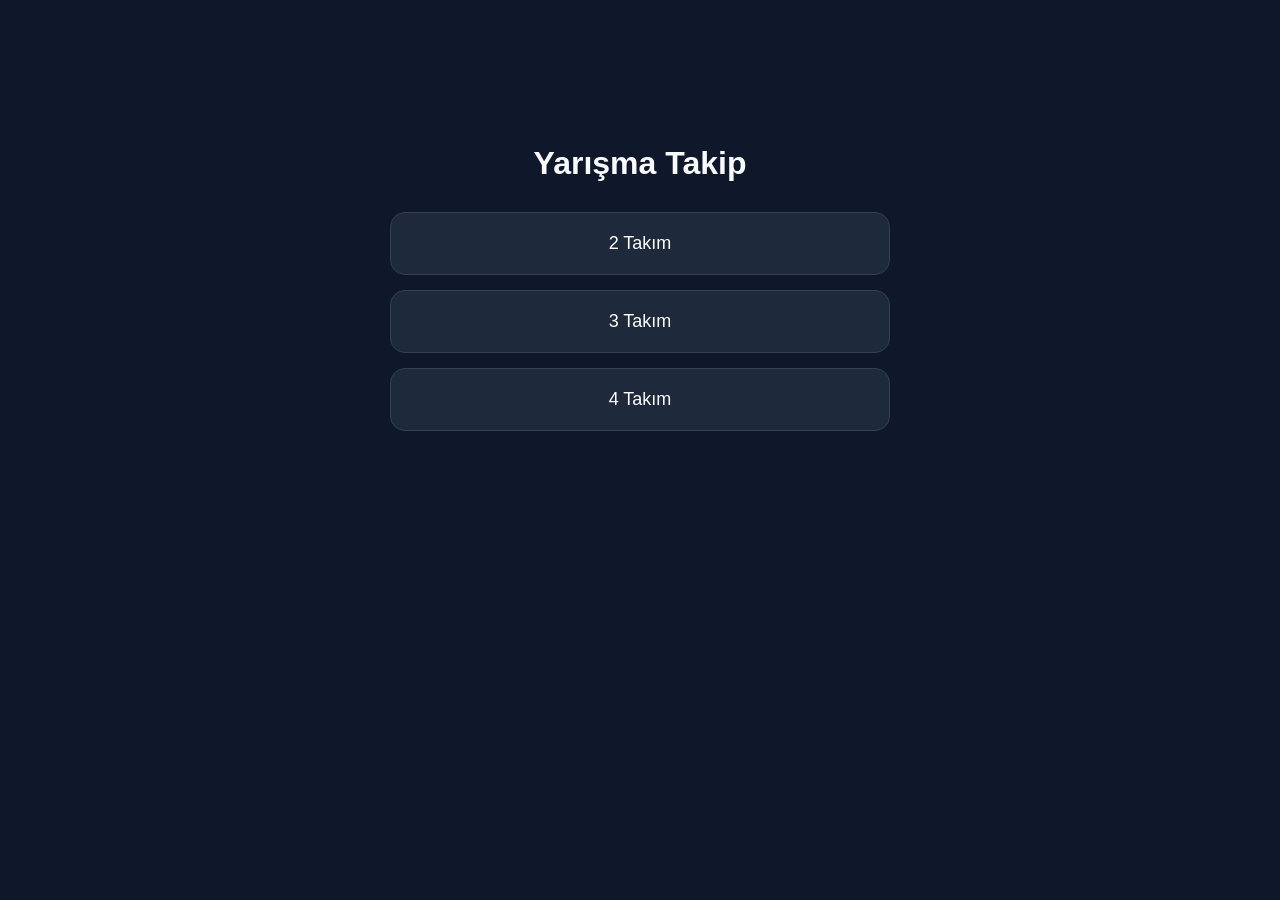
==== index.html @ e1b6f2c0 "Add files via upload" ====
<!DOCTYPE html>
<html lang="tr">
<head>
    <meta charset="UTF-8">
    <meta name="viewport" content="width=device-width, initial-scale=1.0, maximum-scale=1.0, user-scalable=no">
    <meta name="theme-color" content="#38bdf8">
    <meta name="description" content="Yarışma soruları ve takım puanlarını takip eden çevrimdışı çalışan uygulama">
    <title>Yarışma Takip v1.3</title>
    <link rel="manifest" href="manifest.json">
    <link rel="icon" type="image/svg+xml" href="data:image/svg+xml,<svg xmlns='http://www.w3.org/2000/svg' viewBox='0 0 192 192'><rect fill='%230f172a' width='192' height='192'/><rect fill='%2338bdf8' x='48' y='48' width='96' height='96' rx='10'/><text x='96' y='120' font-size='60' font-weight='bold' fill='%230f172a' text-anchor='middle'>Y</text></svg>">
    <link rel="apple-touch-icon" href="data:image/svg+xml,<svg xmlns='http://www.w3.org/2000/svg' viewBox='0 0 192 192'><rect fill='%230f172a' width='192' height='192'/><rect fill='%2338bdf8' x='48' y='48' width='96' height='96' rx='10'/><text x='96' y='120' font-size='60' font-weight='bold' fill='%230f172a' text-anchor='middle'>Y</text></svg>">
    <style>
        :root {
            --bg-color: #0f172a;
            --card-bg: #1e293b;
            --text-color: #f8fafc;
            --accent-color: #38bdf8;
            --danger: #ef4444;
            --success: #22c55e;
            --warning: #f59e0b;
            --border-color: #334155;
        }

        * { box-sizing: border-box; margin: 0; padding: 0; font-family: -apple-system, BlinkMacSystemFont, 'Segoe UI', Roboto, sans-serif; }
        body { background-color: var(--bg-color); color: var(--text-color); padding: 10px; overflow-x: hidden; }
        .container { width: 100%; max-width: 500px; margin: 0 auto; }

        /* Sayaç */
        .timer-display { font-size: 42px; font-weight: bold; text-align: center; margin: 10px 0; color: var(--accent-color); font-variant-numeric: tabular-nums; }
        .timer-display.finished { color: var(--danger); animation: shake 0.5s; }
        @keyframes shake { 0%, 100% { transform: translateX(0); } 25% { transform: translateX(-5px); } 75% { transform: translateX(5px); } }

        /* Stats & Controls */
        .controls-row { display: flex; justify-content: flex-end; margin-bottom: 10px; }
        .edit-mode-btn { background: var(--card-bg); color: var(--warning); border: 1px solid var(--warning); padding: 6px 12px; border-radius: 8px; font-size: 12px; cursor: pointer; }
        .edit-mode-btn.active { background: var(--warning); color: #000; }

        .header-stats { display: grid; grid-template-columns: repeat(auto-fit, minmax(60px, 1fr)); gap: 8px; background: var(--card-bg); padding: 15px; border-radius: 12px; margin-bottom: 15px; border: 1px solid var(--border-color); }
        .stat-item { text-align: center; }
        .stat-item span { display: block; font-size: 9px; color: #94a3b8; }
        .stat-item b { font-size: 14px; color: var(--accent-color); }

        /* Table */
        .table-wrapper { width: 100%; overflow-x: auto; background: var(--card-bg); border-radius: 12px; border: 1px solid var(--border-color); }
        table { width: 100%; border-collapse: collapse; min-width: 350px; }
        th, td { padding: 14px 8px; text-align: center; border-bottom: 1px solid var(--border-color); font-size: 14px; }
        th { background: #334155; color: #cbd5e1; }
        
        /* Satır tıklama ve silme animasyonu */
        tr.clickable { cursor: pointer; transition: background 0.2s; }
        tr.clickable:active { background: #334155; }
        .delete-cell { display: none; color: var(--danger); font-weight: bold; width: 40px; }
        .edit-active .delete-cell { display: table-cell; }

        /* Floating Button */
        .fab { position: fixed; bottom: 25px; right: 25px; width: 65px; height: 65px; background: var(--accent-color); border-radius: 50%; display: flex; align-items: center; justify-content: center; font-size: 35px; box-shadow: 0 8px 20px rgba(0,0,0,0.4); border: none; color: #0f172a; z-index: 100; }

        /* Modal */
        .modal { display: none; position: fixed; top: 0; left: 0; width: 100%; height: 100%; background: rgba(0,0,0,0.9); z-index: 1000; overflow-y: auto; padding: 15px; }
        .modal-content { background: var(--card-bg); padding: 20px; border-radius: 20px; width: 100%; max-width: 400px; margin: 10px auto; border: 1px solid var(--border-color); }

        .chip-group { display: flex; gap: 8px; margin-bottom: 12px; flex-wrap: wrap; }
        .chip { flex: 1; min-width: 50px; padding: 10px 5px; background: #0f172a; border: 1px solid var(--border-color); border-radius: 10px; text-align: center; font-size: 12px; }
        .chip.active { border-color: var(--accent-color); color: var(--accent-color); }
        .chip.correct.active { background: var(--success); color: white; border-color: var(--success); }
        .chip.wrong.active { background: var(--danger); color: white; border-color: var(--danger); }
        .chip.timer-btn { background: #334155; border: none; color: white; }
        
        .save-btn { width: 100%; padding: 16px; background: var(--accent-color); color: #0f172a; border-radius: 12px; border: none; font-weight: bold; font-size: 16px; margin-top: 15px; }
        #setup-screen button { width: 100%; padding: 20px; margin-bottom: 15px; background: var(--card-bg); color: white; border: 1px solid var(--border-color); border-radius: 15px; font-size: 18px; }
        
        .puan-input-row { display: flex; align-items: center; justify-content: space-between; margin-bottom: 8px; }
        input[type="number"] { width: 65px; background: #0f172a; border: 1px solid var(--border-color); color: var(--accent-color); padding: 6px; border-radius: 8px; text-align: center; }
        
        .puan-controls { display: flex; align-items: center; gap: 8px; }
        .puan-btn { background: var(--card-bg); border: 1px solid var(--border-color); color: var(--text-color); width: 32px; height: 32px; padding: 0; border-radius: 8px; cursor: pointer; font-weight: bold; font-size: 16px; transition: all 0.2s; }
        .puan-btn:hover { background: var(--accent-color); color: #0f172a; border-color: var(--accent-color); }
        
        /* Timer Section */
        #timer-section { background: var(--card-bg); padding: 15px; border-radius: 12px; border: 1px solid var(--border-color); margin-bottom: 15px; }
    </style>
</head>
<body>

<div class="container">
    <div id="setup-screen" style="margin-top: 15vh; text-align: center;">
        <h1 style="margin-bottom: 30px;">Yarışma Takip</h1>
        <button onclick="startApp(2)">2 Takım</button>
        <button onclick="startApp(3)">3 Takım</button>
        <button onclick="startApp(4)">4 Takım</button>
    </div>

    <div id="main-screen" style="display: none;">
        <div class="controls-row">
            <button class="edit-mode-btn" id="edit-toggle" onclick="toggleEditMode()">Tabloyu Düzenle</button>
            <button class="edit-mode-btn" id="clear-all" onclick="clearAllData()" style="margin-left:8px; display:none;">Tümünü Sil</button>
            <button class="edit-mode-btn" id="return-to-setup" onclick="returnToTeamSelection()" style="margin-left:8px;">Takım Seçimine Dön</button>
        </div>

        <div class="header-stats" id="stats-bar"></div>
        
        <div class="table-wrapper">
            <table id="main-table">
                <thead><tr id="table-head"><th>#</th></tr></thead>
                <tbody id="table-body"></tbody>
            </table>
        </div>
        <button class="fab" onclick="openModal()">+</button>
    </div>
</div>

<div class="modal" id="entry-modal">
    <div class="modal-content">
        <h3 id="modal-title" style="text-align: center; margin-bottom: 15px;">Yeni Soru</h3>
        
        <div id="timer-section">
            <div class="timer-display" id="timer-text">00</div>
            <div id="timer-start-buttons" class="chip-group">
                <div class="chip timer-btn" onclick="startTimer(15)">15s</div>
                <div class="chip timer-btn" onclick="startTimer(20)">20s</div>
                <div class="chip timer-btn" onclick="startTimer(25)">25s</div>
                <div class="chip timer-btn" onclick="startTimer(30)">30s</div>
            </div>
            <div id="timer-control-buttons" class="chip-group" style="display:none;">
                <div class="chip timer-btn" onclick="addTime(5)">+5s</div>
                <div class="chip timer-btn" onclick="addTime(10)">+10s</div>
                <div class="chip timer-btn" onclick="addTime(15)">+15s</div>
                <div class="chip timer-btn" onclick="resetTimer()" style="color:var(--danger)">X</div>
            </div>
        </div>

        <div class="form-section" style="border-top: 1px solid var(--border-color); padding-top:10px;">
            <label style="font-size: 11px; color: #94a3b8;">BONUS</label>
            <div class="chip-group">
                <div class="chip active bonus-chip" onclick="setBonus(1, this)">x1</div>
                <div class="chip bonus-chip" onclick="setBonus(2, this)">x2</div>
                <div class="chip bonus-chip" onclick="setBonus(3, this)">x3</div>
                <div class="chip bonus-chip" onclick="setBonus(4, this)">x4</div>
            </div>
        </div>

        <div id="team-inputs-container"></div>

        <div class="manual-puan-section" style="margin-top:15px; border-top: 1px dashed var(--border-color); padding-top:10px;">
            <label style="font-size: 11px; color: #94a3b8; display: block; margin-bottom: 8px;">HESAPLANAN PUANLAR</label>
            <div id="manual-puan-inputs"></div>
        </div>

        <button class="save-btn" id="save-btn" onclick="saveEntry()">KAYDET</button>
        <button onclick="closeModal()" style="width: 100%; padding: 12px; background: transparent; color: #94a3b8; border: none;">Kapat</button>
    </div>
</div>

<script>
    let teamCount = 0, scores = [], isEditMode = false;
    let currentBonus = 1, currentResponses = [], currentManualScores = [];
    let editingIndex = -1; // -1 ise yeni kayıt, >=0 ise güncelleme
    let timeLeft = 0, timerInterval = null, audioContext = null, ringtoneOscillators = [];
    let isTimerActive = false; // Sayaç aktif durumunu takip et

    // Verileri localStorage'a kaydet
    function saveData() {
        localStorage.setItem('contestData', JSON.stringify({
            teamCount: teamCount,
            scores: scores
        }));
    }

    // Verileri localStorage'dan yükle
    function loadData() {
        const saved = localStorage.getItem('contestData');
        if (saved) {
            const data = JSON.parse(saved);
            teamCount = data.teamCount;
            scores = data.scores;
        }
    }

    // Sayfa yüklenirken veri yükle
    window.addEventListener('load', () => {
        loadData();
        if (teamCount > 0) {
            // Eğer kayıtlı takım sayısı varsa direkt ana ekrana git
            document.getElementById('setup-screen').style.display = 'none';
            document.getElementById('main-screen').style.display = 'block';
            const head = document.getElementById('table-head');
            head.innerHTML = '<th>#</th>';
            for(let i=1; i<=teamCount; i++) {
                let th = document.createElement('th'); th.innerText = 'T' + i; head.appendChild(th);
            }
            let delTh = document.createElement('th'); delTh.className = 'delete-cell'; delTh.innerText = 'Sil';
            head.appendChild(delTh);
            renderTable();
            updateStats();
        }
    });

    function startBeep() {
        if (ringtoneOscillators.length > 0) return; // Zaten çalıyorsa tekrar başlatma

        audioContext = new (window.AudioContext || window.webkitAudioContext)();
        const frequencies = [440, 554.37, 659.25]; // C5, C#5, E5
        const gainNode = audioContext.createGain();
        gainNode.gain.setValueAtTime(0.05, audioContext.currentTime);
        gainNode.connect(audioContext.destination);

        frequencies.forEach(freq => {
            const osc = audioContext.createOscillator();
            osc.type = 'sine';
            osc.frequency.setValueAtTime(freq, audioContext.currentTime);
            osc.connect(gainNode);
            osc.start();
            ringtoneOscillators.push(osc);
        });
    };

    function stopBeep() {
        ringtoneOscillators.forEach(osc => {
            osc.stop();
            osc.disconnect();
        });
        ringtoneOscillators = [];
        if (audioContext) {
            audioContext.close();
            audioContext = null;
        }
    }

    function startTimer(s) { 
        stopBeep(); // Yeni zamanlayıcı başladığında sesi durdur
        clearInterval(timerInterval); timeLeft = s; isTimerActive = true; 
        updateTimerUI();
        timerInterval = setInterval(() => {
            timeLeft--; updateTimerUI();
            if(timeLeft <= 0) { 
                clearInterval(timerInterval); 
                startBeep(); // Zaman 0'a ulaştığında sürekli çal
                document.getElementById('timer-text').classList.add('finished'); 
            }
        }, 1000);
    }
    function addTime(s) { 
        stopBeep(); // Sürekli sesi durdur
        timeLeft += s; updateTimerUI(); document.getElementById('timer-text').classList.remove('finished'); 
    }
    function resetTimer() { 
        stopBeep(); // Sürekli sesi durdur
        clearInterval(timerInterval); timeLeft = 0; isTimerActive = false; updateTimerUI(); document.getElementById('timer-text').classList.remove('finished'); 
    }
    function updateTimerUI() { 
        document.getElementById('timer-text').innerText = timeLeft < 0 ? 0 : timeLeft; 
        // Buton görünürlüğünü güncelle
        document.getElementById('timer-start-buttons').style.display = isTimerActive ? 'none' : 'flex';
        document.getElementById('timer-control-buttons').style.display = isTimerActive ? 'flex' : 'none';
    }

    function startApp(count) {
        // Takım sayısı değişmediyse eski verileri koru
        if (teamCount === 0) {
            // İlk seçim
            teamCount = count;
            scores = [];
        } else if (teamCount !== count) {
            // Takım sayısı değişti, eski veriyi koru ancak konrolsüz olmayabilir
            teamCount = count;
        }
        
        document.getElementById('setup-screen').style.display = 'none';
        document.getElementById('main-screen').style.display = 'block';
        
        const head = document.getElementById('table-head');
        head.innerHTML = '<th>#</th>';
        for(let i=1; i<=teamCount; i++) {
            let th = document.createElement('th'); th.innerText = 'T' + i; head.appendChild(th);
        }
        let delTh = document.createElement('th'); delTh.className = 'delete-cell'; delTh.innerText = 'Sil';
        head.appendChild(delTh);
        
        renderTable();
        updateStats();
        saveData();
    }

    function toggleEditMode() {
        isEditMode = !isEditMode;
        const btn = document.getElementById('edit-toggle');
        const clearBtn = document.getElementById('clear-all');
        const table = document.getElementById('main-table');
        
        if(isEditMode) {
            btn.innerText = "Tamam"; btn.classList.add('active');
            clearBtn.style.display = 'block';
            table.classList.add('edit-active');
        } else {
            btn.innerText = "Tabloyu Düzenle"; btn.classList.remove('active');
            clearBtn.style.display = 'none';
            table.classList.remove('edit-active');
        }
    }

    function openModal(index = -1) {
        editingIndex = index;
        resetTimer();
        document.getElementById('modal-title').innerText = index === -1 ? "Yeni Soru Girişi" : `Soru ${scores[index].question} Düzenle`;
        document.getElementById('timer-section').style.display = index === -1 ? 'block' : 'none';

        if(index === -1) {
            currentBonus = 1;
            currentResponses = new Array(teamCount).fill(false);
            currentManualScores = new Array(teamCount).fill(0);
        } else {
            const data = scores[index];
            currentBonus = data.bonus || 1;
            currentResponses = [...data.responses];
            currentManualScores = [...data.teamScores];
        }

        renderForm();
        document.getElementById('entry-modal').style.display = 'block';
    }

    function renderForm() {
        // Bonus Chip Sync
        document.querySelectorAll('.bonus-chip').forEach((c, idx) => {
            c.classList.toggle('active', (idx + 1) === currentBonus);
        });

        const container = document.getElementById('team-inputs-container');
        container.innerHTML = '';
        for(let i=0; i<teamCount; i++) {
            const div = document.createElement('div');
            div.innerHTML = `
                <div style="font-size:12px; margin: 10px 0 5px 0;">Takım ${i+1}:</div>
                <div class="chip-group">
                    <div class="chip wrong ${!currentResponses[i] ? 'active' : ''}" id="t${i}-w" onclick="setResponse(${i}, false)">Yanlış</div>
                    <div class="chip correct ${currentResponses[i] ? 'active' : ''}" id="t${i}-c" onclick="setResponse(${i}, true)">Doğru</div>
                </div>
            `;
            container.appendChild(div);
        }
        refreshManualInputs();
    }

    function setResponse(idx, val) {
        currentResponses[idx] = val;
        renderForm();
        autoCalculate();
    }

    function setBonus(val, el) {
        currentBonus = val;
        autoCalculate();
        renderForm();
    }

    function autoCalculate() {
        let correctCount = currentResponses.filter(r => r === true).length;
        let points = 0;
        if (correctCount > 0) {
            if (teamCount === 2) points = (correctCount === 1) ? 2 : 1;
            else if (teamCount === 3) points = (correctCount === 1) ? 3 : (correctCount === 2 ? 2 : 1);
            else if (teamCount === 4) points = (5 - correctCount);
        }
        currentManualScores = currentResponses.map(r => r ? (points * currentBonus) : 0);
        refreshManualInputs();
    }

    function refreshManualInputs() {
        const container = document.getElementById('manual-puan-inputs');
        container.innerHTML = '';
        currentManualScores.forEach((s, i) => {
            const row = document.createElement('div');
            row.className = 'puan-input-row';
            row.innerHTML = `
                <span>Takım ${i+1}:</span>
                <div class="puan-controls">
                    <button class="puan-btn" onclick="decreaseScore(${i})">−</button>
                    <input type="number" value="${s}" onchange="updateManualScore(${i}, this.value)">
                    <button class="puan-btn" onclick="increaseScore(${i})">+</button>
                </div>
            `;
            container.appendChild(row);
        });
    }

    function increaseScore(i) { 
        currentManualScores[i] = parseInt(currentManualScores[i]) + 1; 
        refreshManualInputs(); 
    }

    function decreaseScore(i) { 
        currentManualScores[i] = Math.max(0, parseInt(currentManualScores[i]) - 1); 
        refreshManualInputs(); 
    }

    function updateManualScore(i, v) { currentManualScores[i] = parseInt(v) || 0; }

    function saveEntry() {
        const entry = {
            question: editingIndex === -1 ? (scores.length + 1) : scores[editingIndex].question,
            teamScores: [...currentManualScores],
            responses: [...currentResponses],
            bonus: currentBonus
        };

        if(editingIndex === -1) scores.push(entry);
        else scores[editingIndex] = entry;

        renderTable();
        updateStats();
        saveData(); // Verileri kaydet
        closeModal();
    }

    function renderTable() {
        const tbody = document.getElementById('table-body');
        tbody.innerHTML = '';
        // Soruları tersten (en yeni en üstte) göster
        [...scores].reverse().forEach((data, originalIdx) => {
            const realIdx = scores.length - 1 - originalIdx;
            const tr = document.createElement('tr');
            tr.className = 'clickable';
            tr.onclick = () => isEditMode ? null : openModal(realIdx);
            
            let html = `<td><b>${data.question}</b></td>`;
            data.teamScores.forEach(s => {
                html += `<td style="${s > 0 ? 'color: var(--success); font-weight:bold;' : 'color:#475569'}">${s}</td>`;
            });
            html += `<td class="delete-cell" onclick="event.stopPropagation(); deleteRow(${realIdx})">✕</td>`;
            tr.innerHTML = html;
            tbody.appendChild(tr);
        });
    }

    function deleteRow(idx) {
        if(confirm("Bu soruyu silmek istiyor musunuz?")) {
            scores.splice(idx, 1);
            // Soru numaralarını yeniden düzenle
            scores.forEach((s, i) => s.question = i + 1);
            renderTable();
            updateStats();
            saveData(); // Verileri kaydet
        }
    }

    function clearAllData() {
        if(confirm("TÜM veriler silinecek! Emin misiniz?")) {
            scores = [];
            renderTable();
            updateStats();
            toggleEditMode();
            saveData(); // localStorage'ı temizle
        }
    }

    function updateStats() {
        const bar = document.getElementById('stats-bar');
        let totals = new Array(teamCount).fill(0);
        scores.forEach(s => s.teamScores.forEach((pts, idx) => totals[idx] += pts));
        let html = `<div class="stat-item"><span>SORU</span><b>${scores.length}</b></div>`;
        totals.forEach((t, i) => { html += `<div class="stat-item"><span>T${i+1} PK</span><b>${t}</b></div>`; });
        bar.innerHTML = html;
    }

    function closeModal() { 
        document.getElementById('entry-modal').style.display = 'none'; 
        stopBeep(); 
        clearInterval(timerInterval); 
        timeLeft = 0; 
        isTimerActive = false;
        updateTimerUI();
    }

    function returnToTeamSelection() {
        document.getElementById('main-screen').style.display = 'none';
        document.getElementById('setup-screen').style.display = 'block';
        document.getElementById('entry-modal').style.display = 'none'; // Modal'ı kapat
        
        // Düzenleme modunu kapat
        isEditMode = false;
        document.getElementById('edit-toggle').innerText = "Tabloyu Düzenle";
        document.getElementById('edit-toggle').classList.remove('active');
        document.getElementById('clear-all').style.display = 'none';
        
        // Ses ve timer'ı durdur
        stopBeep();
        clearInterval(timerInterval);
        timeLeft = 0;
        isTimerActive = false;
        
        // Verileri kaydet (teamCount ve scores korunur)
        saveData();
    }
</script>

<!-- Service Worker Register -->
<script>
    if ('serviceWorker' in navigator) {
        window.addEventListener('load', () => {
            navigator.serviceWorker.register('service-worker.js')
            .then(reg => console.log('✓ Service Worker yüklendi'))
            .catch(err => console.log('✗ Service Worker hatası:', err));
        });
    }
</script>

</body>
</html>
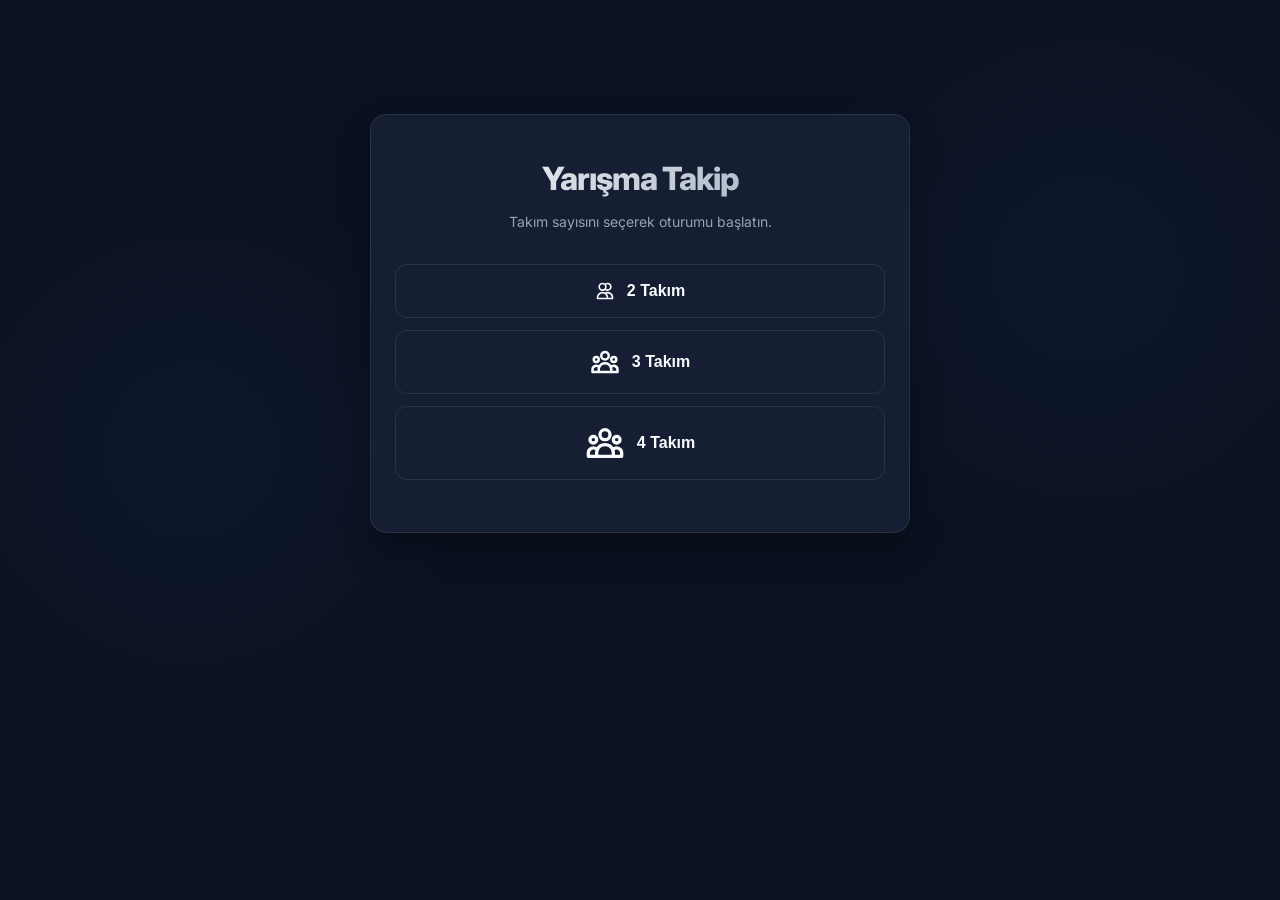
==== commit b8cf942f: "Add files via upload" ====
--- a/index.html
+++ b/index.html
@@ -3,166 +3,984 @@
 <head>
     <meta charset="UTF-8">
     <meta name="viewport" content="width=device-width, initial-scale=1.0, maximum-scale=1.0, user-scalable=no">
-    <meta name="theme-color" content="#38bdf8">
+    <meta name="theme-color" content="#2563eb">
     <meta name="description" content="Yarışma soruları ve takım puanlarını takip eden çevrimdışı çalışan uygulama">
-    <title>Yarışma Takip v1.3</title>
+    <title>Yarışma Takip v1.4</title>
+    
+    <link rel="preconnect" href="https://fonts.googleapis.com">
+    <link rel="preconnect" href="https://fonts.gstatic.com" crossorigin>
+    <link href="https://fonts.googleapis.com/css2?family=Inter:wght@400;500;600;700;800&display=swap" rel="stylesheet">
+    
     <link rel="manifest" href="manifest.json">
-    <link rel="icon" type="image/svg+xml" href="data:image/svg+xml,<svg xmlns='http://www.w3.org/2000/svg' viewBox='0 0 192 192'><rect fill='%230f172a' width='192' height='192'/><rect fill='%2338bdf8' x='48' y='48' width='96' height='96' rx='10'/><text x='96' y='120' font-size='60' font-weight='bold' fill='%230f172a' text-anchor='middle'>Y</text></svg>">
-    <link rel="apple-touch-icon" href="data:image/svg+xml,<svg xmlns='http://www.w3.org/2000/svg' viewBox='0 0 192 192'><rect fill='%230f172a' width='192' height='192'/><rect fill='%2338bdf8' x='48' y='48' width='96' height='96' rx='10'/><text x='96' y='120' font-size='60' font-weight='bold' fill='%230f172a' text-anchor='middle'>Y</text></svg>">
+    <link rel="icon" type="image/svg+xml" href="data:image/svg+xml,<svg xmlns='http://www.w3.org/2000/svg' viewBox='0 0 192 192'><rect fill='%230b1121' width='192' height='192'/><rect fill='%232563eb' x='48' y='48' width='96' height='96' rx='16'/><text x='96' y='124' font-size='64' font-weight='800' fill='%23ffffff' text-anchor='middle' font-family='sans-serif'>Y</text></svg>">
+    <link rel="apple-touch-icon" href="data:image/svg+xml,<svg xmlns='http://www.w3.org/2000/svg' viewBox='0 0 192 192'><rect fill='%230b1121' width='192' height='192'/><rect fill='%232563eb' x='48' y='48' width='96' height='96' rx='16'/><text x='96' y='124' font-size='64' font-weight='800' fill='%23ffffff' text-anchor='middle' font-family='sans-serif'>Y</text></svg>">
+    
     <style>
         :root {
-            --bg-color: #0f172a;
-            --card-bg: #1e293b;
-            --text-color: #f8fafc;
-            --accent-color: #38bdf8;
+            --bg-color: #0b1121; /* Çok derin lacivert/siyah */
+            --surface-color: #151e32; /* Kart arkaplanı */
+            --surface-hover: #1e293b;
+            --border-color: #2a3447;
+            
+            --text-primary: #f8fafc;
+            --text-secondary: #94a3b8;
+            --text-muted: #64748b;
+            
+            --accent: #3b82f6; /* Profesyonel Mavi */
+            --accent-hover: #2563eb;
+            --accent-glow: rgba(59, 130, 246, 0.2);
+            
             --danger: #ef4444;
-            --success: #22c55e;
-            --warning: #f59e0b;
-            --border-color: #334155;
-        }
-
-        * { box-sizing: border-box; margin: 0; padding: 0; font-family: -apple-system, BlinkMacSystemFont, 'Segoe UI', Roboto, sans-serif; }
-        body { background-color: var(--bg-color); color: var(--text-color); padding: 10px; overflow-x: hidden; }
-        .container { width: 100%; max-width: 500px; margin: 0 auto; }
-
-        /* Sayaç */
-        .timer-display { font-size: 42px; font-weight: bold; text-align: center; margin: 10px 0; color: var(--accent-color); font-variant-numeric: tabular-nums; }
-        .timer-display.finished { color: var(--danger); animation: shake 0.5s; }
-        @keyframes shake { 0%, 100% { transform: translateX(0); } 25% { transform: translateX(-5px); } 75% { transform: translateX(5px); } }
-
-        /* Stats & Controls */
-        .controls-row { display: flex; justify-content: flex-end; margin-bottom: 10px; }
-        .edit-mode-btn { background: var(--card-bg); color: var(--warning); border: 1px solid var(--warning); padding: 6px 12px; border-radius: 8px; font-size: 12px; cursor: pointer; }
-        .edit-mode-btn.active { background: var(--warning); color: #000; }
-
-        .header-stats { display: grid; grid-template-columns: repeat(auto-fit, minmax(60px, 1fr)); gap: 8px; background: var(--card-bg); padding: 15px; border-radius: 12px; margin-bottom: 15px; border: 1px solid var(--border-color); }
-        .stat-item { text-align: center; }
-        .stat-item span { display: block; font-size: 9px; color: #94a3b8; }
-        .stat-item b { font-size: 14px; color: var(--accent-color); }
-
-        /* Table */
-        .table-wrapper { width: 100%; overflow-x: auto; background: var(--card-bg); border-radius: 12px; border: 1px solid var(--border-color); }
-        table { width: 100%; border-collapse: collapse; min-width: 350px; }
-        th, td { padding: 14px 8px; text-align: center; border-bottom: 1px solid var(--border-color); font-size: 14px; }
-        th { background: #334155; color: #cbd5e1; }
-        
-        /* Satır tıklama ve silme animasyonu */
-        tr.clickable { cursor: pointer; transition: background 0.2s; }
-        tr.clickable:active { background: #334155; }
-        .delete-cell { display: none; color: var(--danger); font-weight: bold; width: 40px; }
+            --danger-bg: rgba(239, 68, 68, 0.1);
+            --success: #10b981;
+            --success-bg: rgba(16, 185, 129, 0.1);
+            --warning: #fbbf24;
+            --info: #3b82f6;
+            
+            --radius-sm: 8px;
+            --radius-md: 12px;
+            --radius-lg: 16px;
+            
+            --shadow-sm: 0 2px 4px rgba(0,0,0,0.1);
+            --shadow-md: 0 8px 16px rgba(0,0,0,0.2);
+            --shadow-lg: 0 16px 32px rgba(0,0,0,0.3);
+            
+            /* Takım Renkleri */
+            --team-0: #fcd34d; /* Açık Sarı */
+            --team-0-light: rgba(252, 211, 77, 0.2);
+            --team-1: #fb7185; /* Açık Kırmızı */
+            --team-1-light: rgba(251, 113, 133, 0.2);
+            --team-2: #d8b4fe; /* Açık Mor */
+            --team-2-light: rgba(216, 180, 254, 0.2);
+            --team-3: #22d3ee; /* Açık Cyan */
+            --team-3-light: rgba(34, 211, 238, 0.2);
+        }
+
+        * { box-sizing: border-box; margin: 0; padding: 0; }
+        
+        body { 
+            font-family: 'Inter', -apple-system, sans-serif;
+            background-color: var(--bg-color);
+            background-image: 
+                radial-gradient(circle at 15% 50%, rgba(59, 130, 246, 0.05), transparent 25%),
+                radial-gradient(circle at 85% 30%, rgba(59, 130, 246, 0.05), transparent 25%);
+            color: var(--text-primary); 
+            padding: 24px 16px; 
+            min-height: 100vh;
+            line-height: 1.5;
+            -webkit-font-smoothing: antialiased;
+        }
+        
+        .container { width: 100%; max-width: 540px; margin: 0 auto; }
+
+        h1 { 
+            font-size: 32px; 
+            font-weight: 800; 
+            text-align: center;
+            background: linear-gradient(135deg, #ffffff 0%, #94a3b8 100%);
+            -webkit-background-clip: text;
+            -webkit-text-fill-color: transparent;
+            letter-spacing: -1px;
+            margin-bottom: 8px;
+        }
+
+        /* --- Setup Screen --- */
+        #setup-screen {
+            background: var(--surface-color);
+            padding: 40px 24px;
+            border-radius: var(--radius-lg);
+            border: 1px solid var(--border-color);
+            box-shadow: var(--shadow-lg);
+        }
+
+        #setup-screen p {
+            color: var(--text-secondary);
+            margin-bottom: 32px;
+            font-size: 14px;
+        }
+
+        #setup-screen button { 
+            width: 100%; 
+            padding: 16px; 
+            margin-bottom: 12px; 
+            background: var(--surface-color);
+            color: var(--text-primary); 
+            border: 1px solid var(--border-color);
+            border-radius: var(--radius-md); 
+            font-size: 16px;
+            font-weight: 600;
+            cursor: pointer;
+            transition: all 0.2s cubic-bezier(0.4, 0, 0.2, 1);
+            display: flex;
+            align-items: center;
+            justify-content: center;
+            gap: 12px;
+        }
+        
+        #setup-screen button:hover { 
+            background: var(--surface-hover);
+            border-color: var(--accent);
+            box-shadow: var(--shadow-sm), 0 0 0 1px var(--accent);
+            transform: translateY(-1px);
+        }
+
+        /* --- Top Controls --- */
+        .controls-row { 
+            display: flex; 
+            justify-content: space-between;
+            align-items: center;
+            margin-bottom: 24px; 
+            padding-bottom: 16px;
+            border-bottom: 1px solid rgba(255,255,255,0.05);
+        }
+        
+        .back-btn, .edit-mode-btn { 
+            background: transparent;
+            color: var(--text-secondary);
+            border: 1px solid var(--border-color);
+            padding: 8px 16px; 
+            border-radius: var(--radius-sm); 
+            font-size: 13px; 
+            font-weight: 600;
+            cursor: pointer;
+            transition: all 0.2s ease;
+            display: flex;
+            align-items: center;
+            gap: 8px;
+        }
+        
+        .back-btn:hover, .edit-mode-btn:hover {
+            background: var(--surface-color);
+            color: var(--text-primary);
+        }
+        
+        .edit-mode-btn.active { 
+            background: var(--accent);
+            color: white;
+            border-color: var(--accent);
+            box-shadow: var(--accent-glow) 0 4px 12px;
+        }
+
+        #clear-all {
+            background: var(--danger-bg);
+            color: var(--danger);
+            border-color: rgba(239, 68, 68, 0.2);
+        }
+        #clear-all:hover {
+            background: var(--danger);
+            color: white;
+        }
+
+        /* --- Stats Panel --- */
+        .header-stats { 
+            display: flex;
+            flex-wrap: wrap;
+            gap: 12px; 
+            margin-bottom: 24px;
+        }
+        
+        .stat-item { 
+            background: var(--surface-color);
+            padding: 16px; 
+            border-radius: var(--radius-md); 
+            border: 1px solid var(--border-color);
+            text-align: center;
+            box-shadow: var(--shadow-sm);
+            position: relative;
+            overflow: hidden;
+            flex: 1;
+            min-width: 80px;
+        }
+        
+        /* İlk item (TOPLAM SORU) ayrı satırda */
+        .stat-item:first-child {
+            flex-basis: 100%;
+        }
+
+        .stat-item::before {
+            content: '';
+            position: absolute;
+            top: 0; left: 0; right: 0; height: 3px;
+            background: var(--border-color);
+            transition: background 0.3s ease;
+        }
+        
+        .stat-item:hover::before { background: var(--accent); }
+        
+        /* Team color indicators */
+        .stat-item:nth-child(2)::before { background: var(--team-0); }
+        .stat-item:nth-child(3)::before { background: var(--team-1); }
+        .stat-item:nth-child(4)::before { background: var(--team-2); }
+        .stat-item:nth-child(5)::before { background: var(--team-3); }
+
+        .stat-item:first-child {
+            display: flex;
+            flex-direction: column;
+            justify-content: center;
+            align-items: center;
+            padding: 16px 24px;
+            background: var(--surface-color);
+            gap: 12px;
+        }
+        
+        .stat-item:first-child::before { background: var(--accent); }
+
+        .stat-item span { 
+            display: block;
+            font-size: 11px; 
+            color: var(--text-muted);
+            font-weight: 600;
+            text-transform: uppercase;
+            letter-spacing: 0.5px;
+            margin-bottom: 4px;
+        }
+        
+        .stat-item b { 
+            font-size: 24px; 
+            color: var(--text-primary);
+            font-weight: 800;
+        }
+
+        .stat-team-name {
+            display: flex;
+            flex-direction: column;
+            justify-content: center;
+            flex: 1;
+            min-width: 0;
+        }
+
+        .stat-team-name .stat-points {
+            font-size: 32px !important;
+            line-height: 1.1;
+            margin: 4px 0;
+            font-weight: 800;
+        }
+        
+        .stat-item:nth-child(2) .stat-points { color: var(--team-0) !important; }
+        .stat-item:nth-child(3) .stat-points { color: var(--team-1) !important; }
+        .stat-item:nth-child(4) .stat-points { color: var(--team-2) !important; }
+        .stat-item:nth-child(5) .stat-points { color: var(--team-3) !important; }
+
+        /* --- Table --- */
+        .table-wrapper { 
+            background: var(--surface-color);
+            border-radius: var(--radius-md); 
+            border: 1px solid var(--border-color);
+            box-shadow: var(--shadow-md);
+            overflow-x: auto;
+            max-height: 60vh;
+            overflow-y: auto;
+            padding: 0; /* Padding kaldırıldı */
+        }
+        
+        table { 
+            width: 100%; 
+            border-collapse: collapse; 
+            border-spacing: 0; 
+            table-layout: fixed; 
+            margin: 0; /* Margin sıfırlandı */
+        }
+        
+        thead {
+            background: rgba(0,0,0,0.4);
+        }
+        
+        th { 
+            background: transparent;
+            padding: 12px 8px;
+            font-size: 11px;
+            color: var(--text-secondary);
+            text-transform: uppercase;
+            letter-spacing: 0.5px;
+            border-bottom: 2px solid var(--border-color);
+            border-top: 3px solid transparent;
+            font-weight: 600;
+            position: sticky;
+            top: 0;
+            z-index: 10;
+            text-align: center;
+        }
+        th:first-child {
+            font-size: 10px;
+        }
+        
+        /* Düzenle başlık sütunu - th styling'ini reset */
+        #edit-header {
+            background: var(--surface-color) !important;
+            padding: 12px 8px !important;
+            border-top: 3px solid transparent !important;
+            border-bottom: 2px solid var(--border-color) !important;
+            text-transform: none !important;
+            letter-spacing: 0 !important;
+            font-weight: normal !important;
+            font-size: inherit !important;
+            color: inherit !important;
+            display: flex !important;
+            align-items: center !important;
+            justify-content: center !important;
+            width: auto !important;
+            min-width: 48px !important;
+        }
+        
+        td { 
+            padding: 12px 8px; 
+            text-align: center; 
+            border-bottom: 1px solid rgba(255,255,255,0.03);
+            font-size: 13px;
+            font-weight: 500;
+            color: var(--text-primary);
+            transition: background 0.2s ease;
+            vertical-align: middle;
+        }
+        
+        td:first-child {
+            font-size: 13px;
+            font-weight: 700;
+            padding: 12px 8px;
+        }
+        
+        td.delete-cell {
+            padding: 10px 4px;
+        }
+        
+        .response-cell {
+            display: inline-flex;
+            align-items: center;
+            justify-content: center;
+            gap: 4px;
+            white-space: nowrap;
+        }
+        
+        .response-icon {
+            width: 14px;
+            height: 14px;
+            display: inline-flex;
+            align-items: center;
+            justify-content: center;
+            font-weight: 700;
+            border-radius: 2px;
+            font-size: 10px;
+            flex-shrink: 0;
+        }
+        
+        .response-icon.correct {
+            color: #fff;
+            background: var(--success);
+        }
+        
+        .response-icon.wrong {
+            color: #fff;
+            background: var(--danger);
+        }
+        
+        .response-score {
+            font-weight: 700;
+            font-size: 12px;
+            color: var(--text-primary);
+            flex-shrink: 0;
+        }
+
+        tr.clickable:hover td { background: rgba(255,255,255,0.02); }
+        
+        .team-name-edit {
+            text-decoration: underline;
+            text-underline-offset: 4px;
+            text-decoration-style: dotted;
+            text-decoration-color: currentColor;
+            opacity: 0.9;
+            transition: opacity 0.2s;
+            cursor: pointer;
+        }
+        .team-name-edit:hover { opacity: 1; }
+
+        .delete-cell { color: var(--danger); cursor: pointer; display: none; font-size: 18px; }
         .edit-active .delete-cell { display: table-cell; }
 
-        /* Floating Button */
-        .fab { position: fixed; bottom: 25px; right: 25px; width: 65px; height: 65px; background: var(--accent-color); border-radius: 50%; display: flex; align-items: center; justify-content: center; font-size: 35px; box-shadow: 0 8px 20px rgba(0,0,0,0.4); border: none; color: #0f172a; z-index: 100; }
-
-        /* Modal */
-        .modal { display: none; position: fixed; top: 0; left: 0; width: 100%; height: 100%; background: rgba(0,0,0,0.9); z-index: 1000; overflow-y: auto; padding: 15px; }
-        .modal-content { background: var(--card-bg); padding: 20px; border-radius: 20px; width: 100%; max-width: 400px; margin: 10px auto; border: 1px solid var(--border-color); }
-
-        .chip-group { display: flex; gap: 8px; margin-bottom: 12px; flex-wrap: wrap; }
-        .chip { flex: 1; min-width: 50px; padding: 10px 5px; background: #0f172a; border: 1px solid var(--border-color); border-radius: 10px; text-align: center; font-size: 12px; }
-        .chip.active { border-color: var(--accent-color); color: var(--accent-color); }
-        .chip.correct.active { background: var(--success); color: white; border-color: var(--success); }
-        .chip.wrong.active { background: var(--danger); color: white; border-color: var(--danger); }
-        .chip.timer-btn { background: #334155; border: none; color: white; }
-        
-        .save-btn { width: 100%; padding: 16px; background: var(--accent-color); color: #0f172a; border-radius: 12px; border: none; font-weight: bold; font-size: 16px; margin-top: 15px; }
-        #setup-screen button { width: 100%; padding: 20px; margin-bottom: 15px; background: var(--card-bg); color: white; border: 1px solid var(--border-color); border-radius: 15px; font-size: 18px; }
-        
-        .puan-input-row { display: flex; align-items: center; justify-content: space-between; margin-bottom: 8px; }
-        input[type="number"] { width: 65px; background: #0f172a; border: 1px solid var(--border-color); color: var(--accent-color); padding: 6px; border-radius: 8px; text-align: center; }
-        
-        .puan-controls { display: flex; align-items: center; gap: 8px; }
-        .puan-btn { background: var(--card-bg); border: 1px solid var(--border-color); color: var(--text-color); width: 32px; height: 32px; padding: 0; border-radius: 8px; cursor: pointer; font-weight: bold; font-size: 16px; transition: all 0.2s; }
-        .puan-btn:hover { background: var(--accent-color); color: #0f172a; border-color: var(--accent-color); }
-        
+        /* Düzenle başlık butonu */
+        .edit-header-btn {
+            background: var(--surface-color);
+            border: 2px solid var(--border-color);
+            color: #fbbf24;
+            font-size: 18px;
+            cursor: pointer;
+            width: 40px;
+            height: 40px;
+            padding: 0;
+            border-radius: 10px;
+            transition: all 0.2s ease;
+            display: flex;
+            align-items: center;
+            justify-content: center;
+            flex-shrink: 0;
+        }
+
+        .edit-header-btn:hover {
+            background: var(--surface-hover);
+            transform: scale(1.1);
+        }
+
+        .edit-header-btn.active {
+            border-color: #10b981;
+            color: #10b981;
+            background: rgba(16, 185, 129, 0.12);
+        }
+
+        /* --- Floating Action Button --- */
+        .fab { 
+            position: fixed; 
+            bottom: 32px; 
+            right: max(32px, calc(50% - 250px)); /* Container alignment */
+            width: 64px; 
+            height: 64px; 
+            background: linear-gradient(135deg, var(--accent), var(--accent-hover));
+            border-radius: 50%; 
+            display: flex; 
+            align-items: center; 
+            justify-content: center; 
+            font-size: 28px; 
+            border: none; 
+            color: white; 
+            z-index: 100;
+            cursor: pointer;
+            box-shadow: 0 8px 24px var(--accent-glow);
+            transition: all 0.3s cubic-bezier(0.4, 0, 0.2, 1);
+        }
+        
+        .fab:hover { 
+            transform: translateY(-4px) scale(1.05); 
+            box-shadow: 0 12px 28px rgba(59, 130, 246, 0.4);
+        }
+
+        /* --- Modal & Forms --- */
+        .modal { 
+            display: none; 
+            position: fixed; 
+            top: 0; left: 0; width: 100%; height: 100%; 
+            background: rgba(11, 17, 33, 0.85); 
+            backdrop-filter: blur(8px);
+            -webkit-backdrop-filter: blur(8px);
+            z-index: 1000; 
+            padding: 16px;
+            overflow-y: auto;
+        }
+        
+        .modal-content { 
+            background: var(--surface-color);
+            padding: 20px 24px; 
+            border-radius: var(--radius-lg); 
+            width: 100%; 
+            max-width: 420px; 
+            margin: 40px auto; 
+            border: 1px solid var(--border-color);
+            box-shadow: var(--shadow-lg);
+            position: relative;
+        }
+
+        #modal-title {
+            font-size: 20px;
+            font-weight: 700;
+            text-align: center;
+            margin-bottom: 24px;
+            color: var(--text-primary);
+        }
+
+        /* Segmented Controls (Chips replacement) */
+        .chip-group { 
+            display: flex; 
+            background: rgba(0,0,0,0.3);
+            border-radius: var(--radius-md);
+            padding: 6px;
+            margin-bottom: 12px; 
+            border: 1px solid var(--border-color);
+            gap: 6px;
+        }
+        
+        #timer-section .chip-group {
+            background: transparent;
+            border: none;
+            padding: 6px 0;
+            margin-top: 10px;
+        }
+        
+        .chip { 
+            flex: 1;
+            padding: 8px 6px;
+            background: transparent;
+            border: 1px solid transparent;
+            border-radius: 8px;
+            text-align: center;
+            font-size: 12px;
+            font-weight: 600;
+            color: var(--text-secondary);
+            cursor: pointer;
+            transition: all 0.12s ease;
+        }
+        
+        #timer-section .chip {
+            border: 1px solid rgba(255,255,255,0.03);
+            color: var(--text-primary);
+            background: rgba(59, 130, 246, 0.03);
+        }
+        
+        #timer-section .chip:hover {
+            background: rgba(59, 130, 246, 0.15);
+            border-color: var(--accent);
+        }
+        
+        /* Genel aktif (Bonus & Timer) */
+        .chip.active { 
+            background: var(--surface-hover); 
+            color: var(--text-primary); 
+            box-shadow: var(--shadow-sm); 
+        }
+        
+        #timer-section .chip.active {
+            background: var(--accent);
+            color: white;
+            border-color: var(--accent);
+            box-shadow: 0 0 8px rgba(59, 130, 246, 0.3);
+        }
+        
+        /* Doğru/Yanlış Özel Stilleri */
+        .chip.correct.active { background: var(--success); color: white; }
+        .chip.wrong.active { background: var(--danger); color: white; }
+        
+        .timer-btn:hover { color: var(--text-primary); }
+
         /* Timer Section */
-        #timer-section { background: var(--card-bg); padding: 15px; border-radius: 12px; border: 1px solid var(--border-color); margin-bottom: 15px; }
+        #timer-section {
+            background: linear-gradient(135deg, rgba(59, 130, 246, 0.06), rgba(59, 130, 246, 0.02));
+            padding: 10px 12px;
+            border-radius: calc(var(--radius-md));
+            margin-bottom: 12px;
+            border: 1px solid rgba(255,255,255,0.03);
+            text-align: center;
+            box-shadow: 0 0 6px rgba(59, 130, 246, 0.03);
+            position: relative;
+        }
+        
+        #timer-section::before {
+            content: '⏱️';
+            position: absolute;
+            top: 12px;
+            left: 20px;
+            font-size: 24px;
+        }
+
+        .timer-display {
+            font-size: clamp(28px, 8vw, 48px);
+            font-weight: 800;
+            line-height: 1;
+            margin-bottom: 12px;
+            color: var(--accent);
+            font-variant-numeric: tabular-nums;
+            text-shadow: 0 0 8px var(--accent-glow);
+            letter-spacing: 8px;
+        }
+        
+        .timer-display.finished { 
+            color: var(--danger); 
+            text-shadow: 0 0 10px rgba(239, 68, 68, 0.3);
+            animation: pulse-danger 1s infinite; 
+        }
+        
+        @keyframes pulse-danger { 
+            0% { transform: scale(1); } 
+            50% { transform: scale(1.05); } 
+            100% { transform: scale(1); } 
+        }
+
+        /* Form Bölümleri */
+        .form-section-label {
+            font-size: 11px; 
+            color: var(--text-muted);
+            font-weight: 700;
+            text-transform: uppercase;
+            letter-spacing: 1px;
+            display: block;
+            margin-bottom: 8px;
+            margin-top: 16px;
+        }
+        /* Collapsible manual scores section */
+        .manual-puan-header {
+            display: flex;
+            align-items: center;
+            justify-content: space-between;
+            gap: 8px;
+            margin-top: 6px;
+        }
+        #manual-puan-container {
+            overflow: hidden;
+            max-height: 0;
+            transition: max-height 0.25s ease, padding 0.2s ease;
+        }
+        #manual-puan-container[data-open="true"] { max-height: 1200px; }
+        #manual-puan-container .puan-input-row { padding-top: 6px; }
+        .manual-toggle-btn { padding: 6px 10px; height: 36px; min-width: 40px; }
+
+        /* Takım Giriş Alanı */
+        .team-input-row {
+            display: flex;
+            align-items: center;
+            justify-content: space-between;
+            margin-bottom: 8px;
+            gap: 8px;
+        }
+        .team-input-row > div:first-child {
+            font-size: 13px;
+            font-weight: 600;
+            width: 72px;
+            white-space: nowrap;
+            overflow: hidden;
+            text-overflow: ellipsis;
+        }
+        .team-input-row .chip-group {
+            margin-bottom: 0;
+            flex: 1;
+        }
+
+        /* Manuel Puan Alanı */
+        .manual-puan-section {
+            background: rgba(0,0,0,0.15);
+            border-radius: var(--radius-md);
+            padding: 12px;
+            margin-top: 16px;
+            border: 1px solid var(--border-color);
+        }
+
+        .puan-input-row {
+            display: flex;
+            align-items: center;
+            justify-content: space-between;
+            padding: 6px 0;
+            border-bottom: 1px solid rgba(255,255,255,0.04);
+        }
+        .puan-input-row:last-child { border-bottom: none; padding-bottom: 0; }
+        
+        .puan-input-row > span {
+            font-weight: 500;
+            color: var(--text-secondary);
+        }
+
+        .puan-controls {
+            display: flex;
+            align-items: center;
+            background: rgba(0,0,0,0.22);
+            border-radius: calc(var(--radius-sm) - 2px);
+            padding: 2px;
+        }
+        
+        input[type="number"] {
+            width: 44px;
+            background: transparent;
+            border: none;
+            color: var(--text-primary);
+            font-size: 14px;
+            font-weight: 700;
+            text-align: center;
+            appearance: textfield;
+            -moz-appearance: textfield;
+        }
+        input[type="number"]::-webkit-outer-spin-button,
+        input[type="number"]::-webkit-inner-spin-button {
+            -webkit-appearance: none; margin: 0;
+        }
+        
+        .puan-btn {
+            background: var(--surface-color);
+            border: 1px solid var(--border-color);
+            color: var(--text-primary);
+            width: 28px; height: 28px;
+            border-radius: 6px;
+            cursor: pointer;
+            font-size: 14px;
+            display: flex;
+            align-items: center;
+            justify-content: center;
+            transition: background 0.12s;
+        }
+        .puan-btn:hover { background: var(--surface-hover); }
+
+        /* Alt Butonlar */
+        .save-btn { 
+            width: 100%; 
+            padding: 16px; 
+            background: var(--accent);
+            color: white; 
+            border-radius: var(--radius-md); 
+            border: none;
+            font-weight: 700; 
+            font-size: 14px; 
+            letter-spacing: 0.5px;
+            margin-top: 16px;
+            cursor: pointer;
+            box-shadow: 0 4px 12px var(--accent-glow);
+            transition: all 0.2s ease;
+        }
+        .save-btn:hover {
+            background: var(--accent-hover);
+            transform: translateY(-1px);
+        }
+
+        .close-btn {
+            width: 100%; 
+            padding: 14px; 
+            background: transparent; 
+            color: var(--text-muted); 
+            border: none;
+            font-weight: 600;
+            font-size: 13px;
+            margin-top: 6px;
+            cursor: pointer;
+            transition: color 0.2s;
+        }
+        .close-btn:hover { color: var(--text-primary); }
+
+        /* Top controls: toplam soru kartı ve edit butonları (dinamik 5'li düzen) */
+        .top-controls {
+            display: grid;
+            grid-template-columns: 3fr 1fr 1fr;
+            gap: 8px;
+            align-items: stretch;
+            margin-bottom: 16px;
+            width: 100%;
+        }
+        .top-controls.editing {
+            grid-template-columns: 2fr 1fr 1fr 1fr;
+        }
+        .total-card {
+            background: var(--surface-color);
+            border: 1px solid var(--border-color);
+            border-radius: var(--radius-md);
+            padding: 12px 16px;
+            display: flex;
+            flex-direction: column;
+            justify-content: center;
+            align-items: center;
+            gap: 4px;
+            min-width: 0;
+            height: 64px;
+        }
+        .total-card span { font-size: 11px; color: var(--text-muted); text-transform: uppercase; font-weight:700; }
+        .total-card b { font-size: 20px; font-weight:800; color: var(--text-primary); }
+
+        .control-btn, .top-controls .edit-mode-btn, .top-controls .back-btn {
+            display: inline-flex;
+            align-items: center;
+            justify-content: center;
+            gap: 8px;
+            padding: 0 12px;
+            height: 100%;
+            border-radius: var(--radius-sm);
+            border: 2px solid var(--border-color);
+            background: var(--surface-color);
+            color: var(--text-secondary);
+            cursor: pointer;
+            font-weight:700;
+        }
+        .control-btn:hover { background: var(--surface-hover); color: var(--text-primary); }
+        .control-btn.primary { background: var(--accent); color: white; border-color: var(--accent); }
+
+        /* specific colors for top buttons */
+        #edit-btn { border-color: var(--warning); color: var(--warning); }
+        #top-stats-btn { border-color: var(--info); color: var(--info); }
+
+        /* Selection column (checkbox) - gizli, düzenleme modunda görünür olacak */
+        .selection-cell, .selection-header { display: none; width: 48px; }
+        .edit-active .selection-cell, .edit-active .selection-header { display: table-cell; text-align:center; }
+        .selection-cell input[type="checkbox"], .selection-header input[type="checkbox"] { transform: scale(1.15); }
+
+        /* Daha compact istatistik kartları */
+        .header-stats {
+            display: flex;
+            flex-wrap: nowrap;
+            gap: 8px;
+            margin-bottom: 12px;
+            overflow-x: auto;
+            width: 100%;
+        }
+        /* Override generic .stat-item:first-child behavior for header-stats (we moved total card out) */
+        .header-stats .stat-item:first-child { flex-basis: 0; }
+        .header-stats .stat-item .stat-points { font-size: 22px !important; }
+        .header-stats .stat-item:nth-child(1)::before { background: var(--team-0); }
+        .header-stats .stat-item:nth-child(2)::before { background: var(--team-1); }
+        .header-stats .stat-item:nth-child(3)::before { background: var(--team-2); }
+        .header-stats .stat-item:nth-child(4)::before { background: var(--team-3); }
+        .header-stats .stat-item:nth-child(1) .stat-points { color: var(--team-0) !important; }
+        .header-stats .stat-item:nth-child(2) .stat-points { color: var(--team-1) !important; }
+        .header-stats .stat-item:nth-child(3) .stat-points { color: var(--team-2) !important; }
+        .header-stats .stat-item:nth-child(4) .stat-points { color: var(--team-3) !important; }
+        .header-stats .stat-item {
+            flex: 1 1 0;
+            min-width: 0;
+            padding: 12px 14px;
+            display: flex;
+            flex-direction: column;
+            align-items: center;
+            justify-content: center;
+        }
+        .header-stats .stat-points { font-size: 22px !important; }
+
+        /* Compact yeni soru modal ayarları */
+        .modal-content { padding: 12px 14px; border-radius: var(--radius-md); }
+        #timer-section { padding: 12px 12px; }
+        .timer-display { font-size: clamp(40px, 8vw, 64px); letter-spacing: 8px; margin-bottom: 12px; }
+
+        /* Tam ekran istatistik overlay */
+        .modal-content.fullscreen {
+            width: 100%;
+            height: 100%;
+            max-width: none;
+            border-radius: 0;
+            padding: 18px;
+            margin: 0;
+            display: block;
+            overflow-y: auto;
+        }
+        #stats-modal { align-items: stretch; }
+        #stats-modal .modal-content.fullscreen #stats-content { display: grid; grid-template-columns: repeat(auto-fill, minmax(160px, 1fr)); gap:12px; }
+
+        /* Responsive ayarlar */
+        @media (max-width: 420px) {
+            .container { padding: 0 10px; }
+            .top-controls { gap:6px; margin-bottom: 12px; }
+            .total-card b { font-size: 16px; }
+            .total-card { height: 56px; }
+            .control-btn { padding: 8px 10px; font-size: 13px; height: 56px; }
+            .timer-display { font-size: 44px; letter-spacing: 6px; }
+            th, td { padding: 8px 6px; font-size: 12px; }
+        }
+
     </style>
 </head>
 <body>
 
 <div class="container">
-    <div id="setup-screen" style="margin-top: 15vh; text-align: center;">
-        <h1 style="margin-bottom: 30px;">Yarışma Takip</h1>
-        <button onclick="startApp(2)">2 Takım</button>
-        <button onclick="startApp(3)">3 Takım</button>
-        <button onclick="startApp(4)">4 Takım</button>
+    <div id="setup-screen" style="margin-top: 10vh; text-align: center;">
+        <h1>Yarışma Takip</h1>
+        <p>Takım sayısını seçerek oturumu başlatın.</p>
+        <button onclick="startApp(2)">
+            <svg width="20" height="20" fill="none" stroke="currentColor" viewBox="0 0 24 24"><path stroke-linecap="round" stroke-linejoin="round" stroke-width="2" d="M12 4.354a4 4 0 110 5.292M15 21H3v-1a6 6 0 0112 0v1zm0 0h6v-1a6 6 0 00-9-5.197M13 7a4 4 0 11-8 0 4 4 0 018 0z"></path></svg>
+            2 Takım
+        </button>
+        <button onclick="startApp(3)">
+            <svg width="30" height="30" fill="none" stroke="currentColor" viewBox="0 0 24 24"><path stroke-linecap="round" stroke-linejoin="round" stroke-width="2" d="M17 20h5v-2a3 3 0 00-5.356-1.857M17 20H7m10 0v-2c0-.656-.126-1.283-.356-1.857M7 20H2v-2a3 3 0 015.356-1.857M7 20v-2c0-.656.126-1.283.356-1.857m0 0a5.002 5.002 0 019.288 0M15 7a3 3 0 11-6 0 3 3 0 016 0zm6 3a2 2 0 11-4 0 2 2 0 014 0zM7 10a2 2 0 11-4 0 2 2 0 014 0z"></path></svg>
+            3 Takım
+        </button>
+        <button onclick="startApp(4)">
+            <svg width="40" height="40" fill="none" stroke="currentColor" viewBox="0 0 24 24"><path stroke-linecap="round" stroke-linejoin="round" stroke-width="2" d="M17 20h5v-2a3 3 0 00-5.356-1.857M17 20H7m10 0v-2c0-.656-.126-1.283-.356-1.857M7 20H2v-2a3 3 0 015.356-1.857M7 20v-2c0-.656.126-1.283.356-1.857m0 0a5.002 5.002 0 019.288 0M15 7a3 3 0 11-6 0 3 3 0 016 0zm6 3a2 2 0 11-4 0 2 2 0 014 0zM7 10a2 2 0 11-4 0 2 2 0 014 0z"></path></svg>
+            4 Takım
+        </button>
     </div>
 
     <div id="main-screen" style="display: none;">
         <div class="controls-row">
-            <button class="edit-mode-btn" id="edit-toggle" onclick="toggleEditMode()">Tabloyu Düzenle</button>
-            <button class="edit-mode-btn" id="clear-all" onclick="clearAllData()" style="margin-left:8px; display:none;">Tümünü Sil</button>
-            <button class="edit-mode-btn" id="return-to-setup" onclick="returnToTeamSelection()" style="margin-left:8px;">Takım Seçimine Dön</button>
+            <button class="back-btn" onclick="returnToTeamSelection()" title="Geri Dön">
+                <svg width="16" height="16" fill="none" stroke="currentColor" viewBox="0 0 24 24"><path stroke-linecap="round" stroke-linejoin="round" stroke-width="2" d="M10 19l-7-7m0 0l7-7m-7 7h18"></path></svg>
+                Oturumu Bitir
+            </button>
         </div>
 
         <div class="header-stats" id="stats-bar"></div>
+
+        <div class="top-controls" id="top-controls">
+            <div class="total-card" id="total-card">
+                <span>TOPLAM SORU</span>
+                <b>0</b>
+            </div>
+            <button class="edit-mode-btn control-btn" id="top-stats-btn" onclick="openStatsModal()" title="Takım istatistikleri">📊 İstatistikler</button>
+            <button class="edit-mode-btn control-btn" id="edit-btn" onclick="toggleEditMode()" title="Tabloyu Düzenle">✏️ Düzenle</button>
+            <button class="edit-mode-btn control-btn" id="delete-selected-btn" onclick="deleteSelected()" style="display:none">🗑️ Seçilenleri Sil</button>
+            <button class="edit-mode-btn control-btn" id="finish-edit-btn" onclick="toggleEditMode()" style="display:none">✔️ Bitir</button>
+        </div>
         
         <div class="table-wrapper">
             <table id="main-table">
-                <thead><tr id="table-head"><th>#</th></tr></thead>
+                <thead><tr id="table-head"><th>Soru</th></tr></thead>
                 <tbody id="table-body"></tbody>
             </table>
         </div>
-        <button class="fab" onclick="openModal()">+</button>
+        
+        <button class="fab" onclick="openModal()">
+            <svg width="28" height="28" fill="none" stroke="currentColor" viewBox="0 0 24 24"><path stroke-linecap="round" stroke-linejoin="round" stroke-width="2.5" d="M12 4v16m8-8H4"></path></svg>
+        </button>
     </div>
 </div>
 
+<div class="modal" id="stats-modal" style="display:none;">
+    <div class="modal-content fullscreen">
+        <h3 style="font-size:20px; font-weight:700; text-align:center; margin-bottom:12px; color:var(--text-primary);">Takım İstatistikleri</h3>
+        <div id="stats-content"></div>
+        <button class="close-btn" onclick="closeStatsModal()" style="width:100%; text-align:center; margin-top:18px;">Kapat</button>
+    </div>
+</div>
+
 <div class="modal" id="entry-modal">
     <div class="modal-content">
-        <h3 id="modal-title" style="text-align: center; margin-bottom: 15px;">Yeni Soru</h3>
+        <h3 id="modal-title">Yeni Soru</h3>
         
         <div id="timer-section">
             <div class="timer-display" id="timer-text">00</div>
-            <div id="timer-start-buttons" class="chip-group">
-                <div class="chip timer-btn" onclick="startTimer(15)">15s</div>
-                <div class="chip timer-btn" onclick="startTimer(20)">20s</div>
-                <div class="chip timer-btn" onclick="startTimer(25)">25s</div>
-                <div class="chip timer-btn" onclick="startTimer(30)">30s</div>
+            <div id="timer-start-buttons" class="chip-group" style="margin-bottom:0;">
+                <button class="chip timer-btn" onclick="startTimer(15)">15s</button>
+                <button class="chip timer-btn" onclick="startTimer(20)">20s</button>
+                <button class="chip timer-btn" onclick="startTimer(25)">25s</button>
+                <button class="chip timer-btn" onclick="startTimer(30)">30s</button>
             </div>
-            <div id="timer-control-buttons" class="chip-group" style="display:none;">
-                <div class="chip timer-btn" onclick="addTime(5)">+5s</div>
-                <div class="chip timer-btn" onclick="addTime(10)">+10s</div>
-                <div class="chip timer-btn" onclick="addTime(15)">+15s</div>
-                <div class="chip timer-btn" onclick="resetTimer()" style="color:var(--danger)">X</div>
+            <div id="timer-control-buttons" class="chip-group" style="display:none; margin-bottom:0;">
+                <button class="chip timer-btn" onclick="addTime(5)">+5s</button>
+                <button class="chip timer-btn" onclick="addTime(10)">+10s</button>
+                <button class="chip timer-btn" onclick="addTime(15)">+15s</button>
+                <button class="chip timer-btn" onclick="resetTimer()" style="color:var(--danger); font-weight:800;">DURDUR</button>
             </div>
         </div>
 
-        <div class="form-section" style="border-top: 1px solid var(--border-color); padding-top:10px;">
-            <label style="font-size: 11px; color: #94a3b8;">BONUS</label>
+        <div class="form-section">
+            <label class="form-section-label">Soru Çarpanı (Bonus)</label>
             <div class="chip-group">
-                <div class="chip active bonus-chip" onclick="setBonus(1, this)">x1</div>
-                <div class="chip bonus-chip" onclick="setBonus(2, this)">x2</div>
-                <div class="chip bonus-chip" onclick="setBonus(3, this)">x3</div>
-                <div class="chip bonus-chip" onclick="setBonus(4, this)">x4</div>
+                <button class="chip active bonus-chip" onclick="setBonus(1, this)">x1</button>
+                <button class="chip bonus-chip" onclick="setBonus(2, this)">x2</button>
+                <button class="chip bonus-chip" onclick="setBonus(3, this)">x3</button>
+                <button class="chip bonus-chip" onclick="setBonus(4, this)">x4</button>
             </div>
         </div>
 
-        <div id="team-inputs-container"></div>
-
-        <div class="manual-puan-section" style="margin-top:15px; border-top: 1px dashed var(--border-color); padding-top:10px;">
-            <label style="font-size: 11px; color: #94a3b8; display: block; margin-bottom: 8px;">HESAPLANAN PUANLAR</label>
-            <div id="manual-puan-inputs"></div>
+        <div style="margin-top: 24px;">
+            <label class="form-section-label">Takım Yanıtları</label>
+            <div id="team-inputs-container"></div>
         </div>
 
-        <button class="save-btn" id="save-btn" onclick="saveEntry()">KAYDET</button>
-        <button onclick="closeModal()" style="width: 100%; padding: 12px; background: transparent; color: #94a3b8; border: none;">Kapat</button>
+        <div class="manual-puan-section" id="manual-puan-section">
+            <div class="manual-puan-header">
+                <label class="form-section-label" style="margin-top: 0; color:var(--accent); margin-bottom:0;">Kazanılan Puanlar</label>
+                <button class="control-btn manual-toggle-btn" id="manual-toggle" onclick="toggleManualPuan()" aria-expanded="false" title="Genişlet / Küçült">➕</button>
+            </div>
+            <div id="manual-puan-container" data-open="false">
+                <div id="manual-puan-inputs"></div>
+            </div>
+        </div>
+
+        <button class="save-btn" id="save-btn" onclick="saveEntry()">SONUCU KAYDET</button>
+        <button class="close-btn" onclick="closeModal()">Vazgeç ve Kapat</button>
     </div>
 </div>
 
 <script>
     let teamCount = 0, scores = [], isEditMode = false;
+    let selectedRows = new Set();
+    let teamNames = []; 
     let currentBonus = 1, currentResponses = [], currentManualScores = [];
-    let editingIndex = -1; // -1 ise yeni kayıt, >=0 ise güncelleme
+    let editingIndex = -1; 
     let timeLeft = 0, timerInterval = null, audioContext = null, ringtoneOscillators = [];
-    let isTimerActive = false; // Sayaç aktif durumunu takip et
+    let isTimerActive = false; 
+    let tickPhase = 0; 
 
     // Verileri localStorage'a kaydet
     function saveData() {
         localStorage.setItem('contestData', JSON.stringify({
             teamCount: teamCount,
-            scores: scores
+            scores: scores,
+            teamNames: teamNames
         }));
     }
 
@@ -173,6 +991,17 @@
             const data = JSON.parse(saved);
             teamCount = data.teamCount;
             scores = data.scores;
+            teamNames = data.teamNames || getDefaultTeamNames(data.teamCount);
+        }
+    }
+
+    function getDefaultTeamNames(count) {
+        return Array.from({length: count}, (_, i) => "Takım " + String.fromCharCode(65 + i));
+    }
+
+    function initializeTeamNames() {
+        if (teamNames.length === 0) {
+            teamNames = getDefaultTeamNames(teamCount);
         }
     }
 
@@ -180,38 +1009,112 @@
     window.addEventListener('load', () => {
         loadData();
         if (teamCount > 0) {
-            // Eğer kayıtlı takım sayısı varsa direkt ana ekrana git
             document.getElementById('setup-screen').style.display = 'none';
             document.getElementById('main-screen').style.display = 'block';
-            const head = document.getElementById('table-head');
-            head.innerHTML = '<th>#</th>';
-            for(let i=1; i<=teamCount; i++) {
-                let th = document.createElement('th'); th.innerText = 'T' + i; head.appendChild(th);
-            }
-            let delTh = document.createElement('th'); delTh.className = 'delete-cell'; delTh.innerText = 'Sil';
-            head.appendChild(delTh);
+            initializeTeamNames();
+            renderTableHeader();
             renderTable();
             updateStats();
+            updateTableColWidths();
+            updateTopControls();
         }
     });
 
+    window.addEventListener('resize', () => {
+        updateTableColWidths();
+    });
+
+    function renderTableHeader() {
+        const head = document.getElementById('table-head');
+        head.innerHTML = '';
+        const thQuestion = document.createElement('th');
+        thQuestion.innerText = 'Soru';
+        head.appendChild(thQuestion);
+
+        const teamColors = ['#fcd34d', '#fb7185', '#d8b4fe', '#22d3ee'];
+        for (let i = 0; i < teamCount; i++) {
+            let th = document.createElement('th');
+            const colorHex = teamColors[i % 4];
+            th.style.borderTopColor = colorHex;
+            th.style.color = colorHex;
+            th.innerHTML = `<span class="team-name-edit" onclick="editTeamName(${i})" title="Tıkla: Adını Düzenle">${teamNames[i]}</span>`;
+            head.appendChild(th);
+        }
+
+        // Seçim sütunu (checkbox) - düzenleme modunda görünür
+        const selTh = document.createElement('th');
+        selTh.className = 'selection-header';
+        selTh.innerHTML = `<input type="checkbox" id="select-all" onchange="toggleSelectAll(this.checked)">`;
+        head.appendChild(selTh);
+
+        // Colgroup oluştur / güncelle
+        const table = document.getElementById('main-table');
+        let colgroup = table.querySelector('colgroup');
+        if (!colgroup) {
+            colgroup = document.createElement('colgroup');
+            table.insertBefore(colgroup, table.firstChild);
+        }
+        let colsHtml = '<col>';
+        for (let i = 0; i < teamCount; i++) colsHtml += '<col>';
+        colsHtml += '<col class="selection-col">';
+        colgroup.innerHTML = colsHtml;
+
+        updateTableColWidths();
+    }
+
+    function editTeamName(index) {
+        const newName = prompt(`Takım ismi girin:`, teamNames[index]);
+        if (newName && newName.trim()) {
+            teamNames[index] = newName.trim();
+            saveData();
+            renderTableHeader();
+            updateStats(); // İsim değişince stat bardaki isim de güncellensin
+        }
+    }
+
+    function playTick() {
+        if (!audioContext) audioContext = new (window.AudioContext || window.webkitAudioContext)();
+        const osc = audioContext.createOscillator();
+        const gain = audioContext.createGain();
+        const freq = tickPhase === 0 ? 1200 : 600;
+        tickPhase = 1 - tickPhase; 
+        
+        osc.frequency.setValueAtTime(freq, audioContext.currentTime);
+        osc.type = 'sine';
+        gain.gain.setValueAtTime(0.25, audioContext.currentTime);
+        gain.gain.exponentialRampToValueAtTime(0.01, audioContext.currentTime + 0.15);
+        osc.connect(gain);
+        gain.connect(audioContext.destination);
+        osc.start(audioContext.currentTime);
+        osc.stop(audioContext.currentTime + 0.15);
+    }
+
+    function playMelody(frequencies, durations) {
+        if (!audioContext) audioContext = new (window.AudioContext || window.webkitAudioContext)();
+        let currentTime = audioContext.currentTime;
+        frequencies.forEach((freq, index) => {
+            const osc = audioContext.createOscillator();
+            const gain = audioContext.createGain();
+            const duration = durations[index] || 0.3;
+            
+            osc.frequency.setValueAtTime(freq, currentTime);
+            osc.type = 'sine';
+            gain.gain.setValueAtTime(0.2, currentTime);
+            gain.gain.exponentialRampToValueAtTime(0.01, currentTime + duration);
+            
+            osc.connect(gain);
+            gain.connect(audioContext.destination);
+            osc.start(currentTime);
+            osc.stop(currentTime + duration);
+            currentTime += duration - 0.05; 
+        });
+    }
+
     function startBeep() {
-        if (ringtoneOscillators.length > 0) return; // Zaten çalıyorsa tekrar başlatma
-
-        audioContext = new (window.AudioContext || window.webkitAudioContext)();
-        const frequencies = [440, 554.37, 659.25]; // C5, C#5, E5
-        const gainNode = audioContext.createGain();
-        gainNode.gain.setValueAtTime(0.05, audioContext.currentTime);
-        gainNode.connect(audioContext.destination);
-
-        frequencies.forEach(freq => {
-            const osc = audioContext.createOscillator();
-            osc.type = 'sine';
-            osc.frequency.setValueAtTime(freq, audioContext.currentTime);
-            osc.connect(gainNode);
-            osc.start();
-            ringtoneOscillators.push(osc);
-        });
+        if (ringtoneOscillators.length > 0) return;
+        const frequencies = [523.25, 659.25, 783.99, 1046.50]; 
+        const durations = [0.2, 0.2, 0.2, 0.4]; 
+        playMelody(frequencies, durations);
     };
 
     function stopBeep() {
@@ -220,82 +1123,84 @@
             osc.disconnect();
         });
         ringtoneOscillators = [];
-        if (audioContext) {
-            audioContext.close();
-            audioContext = null;
-        }
     }
 
     function startTimer(s) { 
-        stopBeep(); // Yeni zamanlayıcı başladığında sesi durdur
-        clearInterval(timerInterval); timeLeft = s; isTimerActive = true; 
+        stopBeep();
+        clearInterval(timerInterval); 
+        tickPhase = 0; 
+        timeLeft = s; 
+        isTimerActive = true; 
         updateTimerUI();
         timerInterval = setInterval(() => {
-            timeLeft--; updateTimerUI();
+            timeLeft--; 
+            playTick();
+            if (timeLeft <= 5 && timeLeft > 0) {
+                setTimeout(() => playTick(), 500);
+            }
+            updateTimerUI();
             if(timeLeft <= 0) { 
                 clearInterval(timerInterval); 
-                startBeep(); // Zaman 0'a ulaştığında sürekli çal
+                startBeep();
                 document.getElementById('timer-text').classList.add('finished'); 
             }
         }, 1000);
     }
     function addTime(s) { 
-        stopBeep(); // Sürekli sesi durdur
-        timeLeft += s; updateTimerUI(); document.getElementById('timer-text').classList.remove('finished'); 
+        stopBeep(); 
+        timeLeft += s; 
+        updateTimerUI(); 
+        document.getElementById('timer-text').classList.remove('finished'); 
     }
     function resetTimer() { 
-        stopBeep(); // Sürekli sesi durdur
-        clearInterval(timerInterval); timeLeft = 0; isTimerActive = false; updateTimerUI(); document.getElementById('timer-text').classList.remove('finished'); 
+        stopBeep(); 
+        clearInterval(timerInterval); 
+        timeLeft = 0; 
+        isTimerActive = false; 
+        updateTimerUI(); 
+        document.getElementById('timer-text').classList.remove('finished'); 
     }
     function updateTimerUI() { 
-        document.getElementById('timer-text').innerText = timeLeft < 0 ? 0 : timeLeft; 
-        // Buton görünürlüğünü güncelle
+        // 00 formatı eklendi daha şık durması için
+        document.getElementById('timer-text').innerText = timeLeft <= 0 ? "00" : (timeLeft < 10 ? "0"+timeLeft : timeLeft); 
         document.getElementById('timer-start-buttons').style.display = isTimerActive ? 'none' : 'flex';
         document.getElementById('timer-control-buttons').style.display = isTimerActive ? 'flex' : 'none';
     }
 
     function startApp(count) {
-        // Takım sayısı değişmediyse eski verileri koru
         if (teamCount === 0) {
-            // İlk seçim
             teamCount = count;
             scores = [];
+            teamNames = getDefaultTeamNames(count);
         } else if (teamCount !== count) {
-            // Takım sayısı değişti, eski veriyi koru ancak konrolsüz olmayabilir
             teamCount = count;
+            teamNames = getDefaultTeamNames(count);
         }
         
         document.getElementById('setup-screen').style.display = 'none';
         document.getElementById('main-screen').style.display = 'block';
         
-        const head = document.getElementById('table-head');
-        head.innerHTML = '<th>#</th>';
-        for(let i=1; i<=teamCount; i++) {
-            let th = document.createElement('th'); th.innerText = 'T' + i; head.appendChild(th);
-        }
-        let delTh = document.createElement('th'); delTh.className = 'delete-cell'; delTh.innerText = 'Sil';
-        head.appendChild(delTh);
-        
+        renderTableHeader();
         renderTable();
         updateStats();
         saveData();
+        updateTableColWidths();
+        updateTopControls();
     }
 
     function toggleEditMode() {
         isEditMode = !isEditMode;
-        const btn = document.getElementById('edit-toggle');
-        const clearBtn = document.getElementById('clear-all');
         const table = document.getElementById('main-table');
-        
-        if(isEditMode) {
-            btn.innerText = "Tamam"; btn.classList.add('active');
-            clearBtn.style.display = 'block';
+        if(isEditMode){
             table.classList.add('edit-active');
         } else {
-            btn.innerText = "Tabloyu Düzenle"; btn.classList.remove('active');
-            clearBtn.style.display = 'none';
             table.classList.remove('edit-active');
-        }
+            selectedRows.clear();
+        }
+        updateTopControls();
+        updateTableColWidths();
+        // re-render to sync checkbox states
+        renderTable();
     }
 
     function openModal(index = -1) {
@@ -316,11 +1221,15 @@
         }
 
         renderForm();
+        // collapse manual-puan section by default when opening modal
+        const manualContainer = document.getElementById('manual-puan-container');
+        const manualToggle = document.getElementById('manual-toggle');
+        if (manualContainer) { manualContainer.style.maxHeight = '0px'; manualContainer.setAttribute('data-open','false'); }
+        if (manualToggle) { manualToggle.innerText = '➕'; manualToggle.setAttribute('aria-expanded','false'); }
         document.getElementById('entry-modal').style.display = 'block';
     }
 
     function renderForm() {
-        // Bonus Chip Sync
         document.querySelectorAll('.bonus-chip').forEach((c, idx) => {
             c.classList.toggle('active', (idx + 1) === currentBonus);
         });
@@ -329,11 +1238,12 @@
         container.innerHTML = '';
         for(let i=0; i<teamCount; i++) {
             const div = document.createElement('div');
+            div.className = 'team-input-row';
             div.innerHTML = `
-                <div style="font-size:12px; margin: 10px 0 5px 0;">Takım ${i+1}:</div>
+                <div>${teamNames[i]}</div>
                 <div class="chip-group">
-                    <div class="chip wrong ${!currentResponses[i] ? 'active' : ''}" id="t${i}-w" onclick="setResponse(${i}, false)">Yanlış</div>
-                    <div class="chip correct ${currentResponses[i] ? 'active' : ''}" id="t${i}-c" onclick="setResponse(${i}, true)">Doğru</div>
+                    <button class="chip wrong ${!currentResponses[i] ? 'active' : ''}" id="t${i}-w" onclick="setResponse(${i}, false)">Yanlış</button>
+                    <button class="chip correct ${currentResponses[i] ? 'active' : ''}" id="t${i}-c" onclick="setResponse(${i}, true)">Doğru</button>
                 </div>
             `;
             container.appendChild(div);
@@ -372,7 +1282,7 @@
             const row = document.createElement('div');
             row.className = 'puan-input-row';
             row.innerHTML = `
-                <span>Takım ${i+1}:</span>
+                <span>${teamNames[i]}</span>
                 <div class="puan-controls">
                     <button class="puan-btn" onclick="decreaseScore(${i})">−</button>
                     <input type="number" value="${s}" onchange="updateManualScore(${i}, this.value)">
@@ -408,48 +1318,149 @@
 
         renderTable();
         updateStats();
-        saveData(); // Verileri kaydet
+        saveData(); 
         closeModal();
     }
 
     function renderTable() {
         const tbody = document.getElementById('table-body');
+        const teamColors = ['#fcd34d', '#fb7185', '#d8b4fe', '#22d3ee'];
         tbody.innerHTML = '';
-        // Soruları tersten (en yeni en üstte) göster
-        [...scores].reverse().forEach((data, originalIdx) => {
-            const realIdx = scores.length - 1 - originalIdx;
+        scores.forEach((data, idx) => {
             const tr = document.createElement('tr');
             tr.className = 'clickable';
-            tr.onclick = () => isEditMode ? null : openModal(realIdx);
-            
-            let html = `<td><b>${data.question}</b></td>`;
-            data.teamScores.forEach(s => {
-                html += `<td style="${s > 0 ? 'color: var(--success); font-weight:bold;' : 'color:#475569'}">${s}</td>`;
+            tr.onclick = () => { if (isEditMode) { toggleRowSelection(idx); } else { openModal(idx); } };
+
+            let html = `<td><span style="color:var(--text-muted); font-size:11px; margin-right:2px;">#</span><b>${data.question}</b></td>`;
+            data.teamScores.forEach((s, teamIdx) => {
+                const teamColor = teamColors[teamIdx % 4];
+                const scoreColor = s > 0 ? teamColor : 'var(--text-muted)';
+                html += `<td style="color:${scoreColor}; font-weight:700; font-size:14px;">${s}</td>`;
             });
-            html += `<td class="delete-cell" onclick="event.stopPropagation(); deleteRow(${realIdx})">✕</td>`;
+            html += `<td class="selection-cell" onclick="event.stopPropagation();">
+                <input type="checkbox" class="row-select" data-index="${idx}" onchange="onRowSelectChange(${idx}, this.checked)" ${selectedRows.has(idx) ? 'checked' : ''}>
+            </td>`;
             tr.innerHTML = html;
             tbody.appendChild(tr);
         });
     }
 
+    /* --- Yeni düzenleme/ seçim yardımcıları --- */
+    function updateTableColWidths(){
+        const table = document.getElementById('main-table');
+        const wrapper = document.querySelector('.table-wrapper');
+        const colgroup = table.querySelector('colgroup');
+        if(!colgroup) return;
+        const tableWidth = wrapper ? wrapper.clientWidth : table.clientWidth || 600;
+        const selectionPx = isEditMode ? Math.max(36, Math.min(64, Math.round(tableWidth * 0.06))) : 0;
+        const selectionPercent = (selectionPx / tableWidth) * 100;
+        const mainColumns = 1 + Math.max(0, teamCount);
+        const remaining = Math.max(0.0001, 100 - (isEditMode ? selectionPercent : 0));
+        const each = remaining / mainColumns;
+        const cols = colgroup.querySelectorAll('col');
+        if(cols.length < mainColumns + 1) return;
+        let i = 0;
+        // soru sütunu
+        cols[i++].style.width = each + '%';
+        for(let t = 0; t < teamCount; t++) cols[i++] .style.width = each + '%';
+        // seçim sütunu
+        if(cols[i]) cols[i].style.width = isEditMode ? (selectionPercent + '%') : '0%';
+    }
+
+    function onRowSelectChange(index, checked){
+        if(checked) selectedRows.add(index); else selectedRows.delete(index);
+        updateTopControls();
+    }
+
+    function toggleSelectAll(checked){
+        selectedRows.clear();
+        if(checked){
+            for(let i=0;i<scores.length;i++) selectedRows.add(i);
+        }
+        // update checkboxes in DOM
+        document.querySelectorAll('.row-select').forEach(chk => chk.checked = checked);
+        updateTopControls();
+    }
+
+    function toggleRowSelection(index){
+        const cb = document.querySelector('.row-select[data-index="'+index+'"]');
+        if(!cb) return;
+        cb.checked = !cb.checked;
+        onRowSelectChange(index, cb.checked);
+    }
+
+    function deleteSelected(){
+        if(selectedRows.size === 0){ alert('Silmek için satır seçiniz.'); return; }
+        if(!confirm(`Seçili ${selectedRows.size} satır silinecek. Devam edilsin mi?`)) return;
+        const idxs = Array.from(selectedRows).sort((a,b)=>b-a);
+        idxs.forEach(i => scores.splice(i,1));
+        scores.forEach((s, i) => s.question = i+1);
+        selectedRows.clear();
+        renderTable(); updateStats(); saveData(); updateTopControls(); updateTableColWidths();
+    }
+
+    function updateTopControls(){
+        const totalCard = document.getElementById('total-card');
+        if(totalCard) totalCard.innerHTML = `<span>TOPLAM SORU</span><b>${scores.length}</b>`;
+        const editBtn = document.getElementById('edit-btn');
+        const delSel = document.getElementById('delete-selected-btn');
+        const finishBtn = document.getElementById('finish-edit-btn');
+        const topControls = document.getElementById('top-controls');
+        const selectAll = document.getElementById('select-all');
+        if(isEditMode){
+            if(editBtn) editBtn.style.display = 'none';
+            if(delSel) delSel.style.display = 'inline-flex';
+            if(finishBtn) finishBtn.style.display = 'inline-flex';
+            if(selectAll) selectAll.style.display = 'inline-block';
+            if(topControls) topControls.classList.add('editing');
+        } else {
+            if(editBtn) editBtn.style.display = 'inline-flex';
+            if(delSel) delSel.style.display = 'none';
+            if(finishBtn) finishBtn.style.display = 'none';
+            if(selectAll) { selectAll.checked = false; selectAll.style.display = 'none'; }
+            if(topControls) topControls.classList.remove('editing');
+        }
+        // disable delete-selected if none
+        if(delSel) delSel.disabled = selectedRows.size === 0;
+    }
+
+    function toggleManualPuan(){
+        const container = document.getElementById('manual-puan-container');
+        const btn = document.getElementById('manual-toggle');
+        if(!container || !btn) return;
+        const isOpen = container.getAttribute('data-open') === 'true';
+        if(isOpen){
+            container.style.maxHeight = '0px';
+            container.setAttribute('data-open','false');
+            btn.innerText = '➕';
+            btn.setAttribute('aria-expanded','false');
+        } else {
+            // open: set to scrollHeight to animate
+            container.style.maxHeight = container.scrollHeight + 'px';
+            container.setAttribute('data-open','true');
+            btn.innerText = '➖';
+            btn.setAttribute('aria-expanded','true');
+        }
+    }
+
+
     function deleteRow(idx) {
-        if(confirm("Bu soruyu silmek istiyor musunuz?")) {
+        if(confirm("Bu soruyu silmek istediğinize emin misiniz?")) {
             scores.splice(idx, 1);
-            // Soru numaralarını yeniden düzenle
             scores.forEach((s, i) => s.question = i + 1);
             renderTable();
             updateStats();
-            saveData(); // Verileri kaydet
+            saveData(); 
         }
     }
 
     function clearAllData() {
-        if(confirm("TÜM veriler silinecek! Emin misiniz?")) {
+        if(confirm("TÜM tablo verileri silinecek! İşleme devam edilsin mi?")) {
             scores = [];
             renderTable();
             updateStats();
             toggleEditMode();
-            saveData(); // localStorage'ı temizle
+            saveData(); 
         }
     }
 
@@ -457,9 +1468,20 @@
         const bar = document.getElementById('stats-bar');
         let totals = new Array(teamCount).fill(0);
         scores.forEach(s => s.teamScores.forEach((pts, idx) => totals[idx] += pts));
-        let html = `<div class="stat-item"><span>SORU</span><b>${scores.length}</b></div>`;
-        totals.forEach((t, i) => { html += `<div class="stat-item"><span>T${i+1} PK</span><b>${t}</b></div>`; });
+        
+        let html = '';
+        totals.forEach((t, i) => { 
+            html += `<div class="stat-item stat-team-name">
+                <span>${teamNames[i]}</span>
+                <div class="stat-points">${t}</div>
+            </div>`; 
+        });
         bar.innerHTML = html;
+
+        // Toplam soru kartını ayrı üst kontrole taşı
+        const totalCard = document.getElementById('total-card');
+        if(totalCard) totalCard.innerHTML = `<span>TOPLAM SORU</span><b>${scores.length}</b>`;
+        updateTopControls();
     }
 
     function closeModal() { 
@@ -474,35 +1496,111 @@
     function returnToTeamSelection() {
         document.getElementById('main-screen').style.display = 'none';
         document.getElementById('setup-screen').style.display = 'block';
-        document.getElementById('entry-modal').style.display = 'none'; // Modal'ı kapat
-        
-        // Düzenleme modunu kapat
+        document.getElementById('entry-modal').style.display = 'none'; 
+        document.getElementById('stats-modal').style.display = 'none';
+        
         isEditMode = false;
-        document.getElementById('edit-toggle').innerText = "Tabloyu Düzenle";
-        document.getElementById('edit-toggle').classList.remove('active');
-        document.getElementById('clear-all').style.display = 'none';
-        
-        // Ses ve timer'ı durdur
+        const editBtn = document.getElementById('edit-btn');
+        const delSel = document.getElementById('delete-selected-btn');
+        const finishBtn = document.getElementById('finish-edit-btn');
+        if(editBtn) editBtn.style.display = 'inline-flex';
+        if(delSel) delSel.style.display = 'none';
+        if(finishBtn) finishBtn.style.display = 'none';
+        const selectAll = document.getElementById('select-all');
+        if(selectAll) { selectAll.checked = false; selectAll.style.display = 'none'; }
+        document.getElementById('main-table').classList.remove('edit-active');
+        selectedRows.clear();
+        updateTopControls();
+        updateTableColWidths();
+        
         stopBeep();
         clearInterval(timerInterval);
         timeLeft = 0;
         isTimerActive = false;
         
-        // Verileri kaydet (teamCount ve scores korunur)
         saveData();
     }
+
+    function openStatsModal() {
+        const teamColors = ['#fcd34d', '#fb7185', '#d8b4fe', '#22d3ee'];
+        let html = '';
+        
+        for(let i = 0; i < teamCount; i++) {
+            let correctCount = 0, wrongCount = 0, totalPoints = 0;
+            const teamQuestions = [];
+            
+            scores.forEach((data, qIdx) => {
+                if(data.responses[i]) {
+                    correctCount++;
+                    totalPoints += data.teamScores[i];
+                    teamQuestions.push({num: data.question, correct: true, points: data.teamScores[i]});
+                } else {
+                    wrongCount++;
+                    teamQuestions.push({num: data.question, correct: false, points: data.teamScores[i]});
+                }
+            });
+            
+            const totalQuestions = correctCount + wrongCount;
+            const successPercent = totalQuestions > 0 ? Math.round((correctCount / totalQuestions) * 100) : 0;
+            
+            html += `
+                <div style="background: rgba(255,255,255,0.03); border: 1px solid var(--border-color); border-radius:var(--radius-md); padding:16px;">
+                    <div style="display:flex; align-items:center; gap:12px; margin-bottom:16px; border-bottom:1px solid var(--border-color); padding-bottom:12px;">
+                        <div style="width:12px; height:12px; background:${teamColors[i]}; border-radius:4px;"></div>
+                        <div style="flex:1;">
+                            <div style="font-weight:700; color:${teamColors[i]}; font-size:16px;">${teamNames[i]}</div>
+                            <div style="font-size:12px; color:var(--text-muted);">Toplam Puan: <span style="color:${teamColors[i]}; font-weight:700;">${totalPoints}</span></div>
+                        </div>
+                    </div>
+                    <div style="display:grid; grid-template-columns:1fr 1fr 1fr; gap:12px; margin-bottom:16px;">
+                        <div style="background:rgba(16, 185, 129, 0.1); padding:12px; border-radius:8px; text-align:center;">
+                            <div style="font-size:11px; color:var(--text-muted); text-transform:uppercase; letter-spacing:0.5px; margin-bottom:4px;">Doğru</div>
+                            <div style="font-size:20px; font-weight:700; color:var(--success);">${correctCount}</div>
+                        </div>
+                        <div style="background:rgba(239, 68, 68, 0.1); padding:12px; border-radius:8px; text-align:center;">
+                            <div style="font-size:11px; color:var(--text-muted); text-transform:uppercase; letter-spacing:0.5px; margin-bottom:4px;">Yanlış</div>
+                            <div style="font-size:20px; font-weight:700; color:var(--danger);">${wrongCount}</div>
+                        </div>
+                        <div style="background:rgba(59, 130, 246, 0.1); padding:12px; border-radius:8px; text-align:center;">
+                            <div style="font-size:11px; color:var(--text-muted); text-transform:uppercase; letter-spacing:0.5px; margin-bottom:4px;">Başarı %</div>
+                            <div style="font-size:20px; font-weight:700; color:var(--accent);">${successPercent}%</div>
+                        </div>
+                    </div>
+                    ${totalQuestions > 0 ? `
+                        <div style="font-size:11px; color:var(--text-muted); text-transform:uppercase; letter-spacing:0.5px; margin-bottom:8px;">Soru Detayları</div>
+                        <div style="display:grid; grid-template-columns:repeat(auto-fill, minmax(40px, 1fr)); gap:6px;">
+                            ${teamQuestions.map(q => `
+                                <div style="background:${q.correct ? 'rgba(16, 185, 129, 0.2)' : 'rgba(239, 68, 68, 0.2)'}; border:1px solid ${q.correct ? 'var(--success)' : 'var(--danger)'}; padding:6px; border-radius:6px; text-align:center; font-size:12px; color:${q.correct ? 'var(--success)' : 'var(--danger)'}; font-weight:700;" title="Soru ${q.num}: ${q.correct ? 'Doğru' : 'Yanlış'} (${q.points}p)">
+                                    ${q.correct ? '✓' : '✕'} ${q.num}
+                                </div>
+                            `).join('')}
+                        </div>
+                    ` : '<div style="color:var(--text-muted); font-style:italic;">Henüz soru eklenmedi.</div>'}
+                </div>
+            `;
+        }
+        
+        document.getElementById('stats-content').innerHTML = html;
+        document.getElementById('stats-modal').style.display = 'block';
+    }
+
+    function closeStatsModal() {
+        document.getElementById('stats-modal').style.display = 'none';
+    }
 </script>
 
-<!-- Service Worker Register -->
 <script>
     if ('serviceWorker' in navigator) {
         window.addEventListener('load', () => {
             navigator.serviceWorker.register('service-worker.js')
-            .then(reg => console.log('✓ Service Worker yüklendi'))
-            .catch(err => console.log('✗ Service Worker hatası:', err));
+                .then((registration) => {
+                    console.log('Service Worker başarıyla kaydedildi:', registration);
+                })
+                .catch((err) => {
+                    console.log('Service Worker kaydı başarısız:', err);
+                });
         });
     }
 </script>
-
 </body>
-</html>
+</html>
